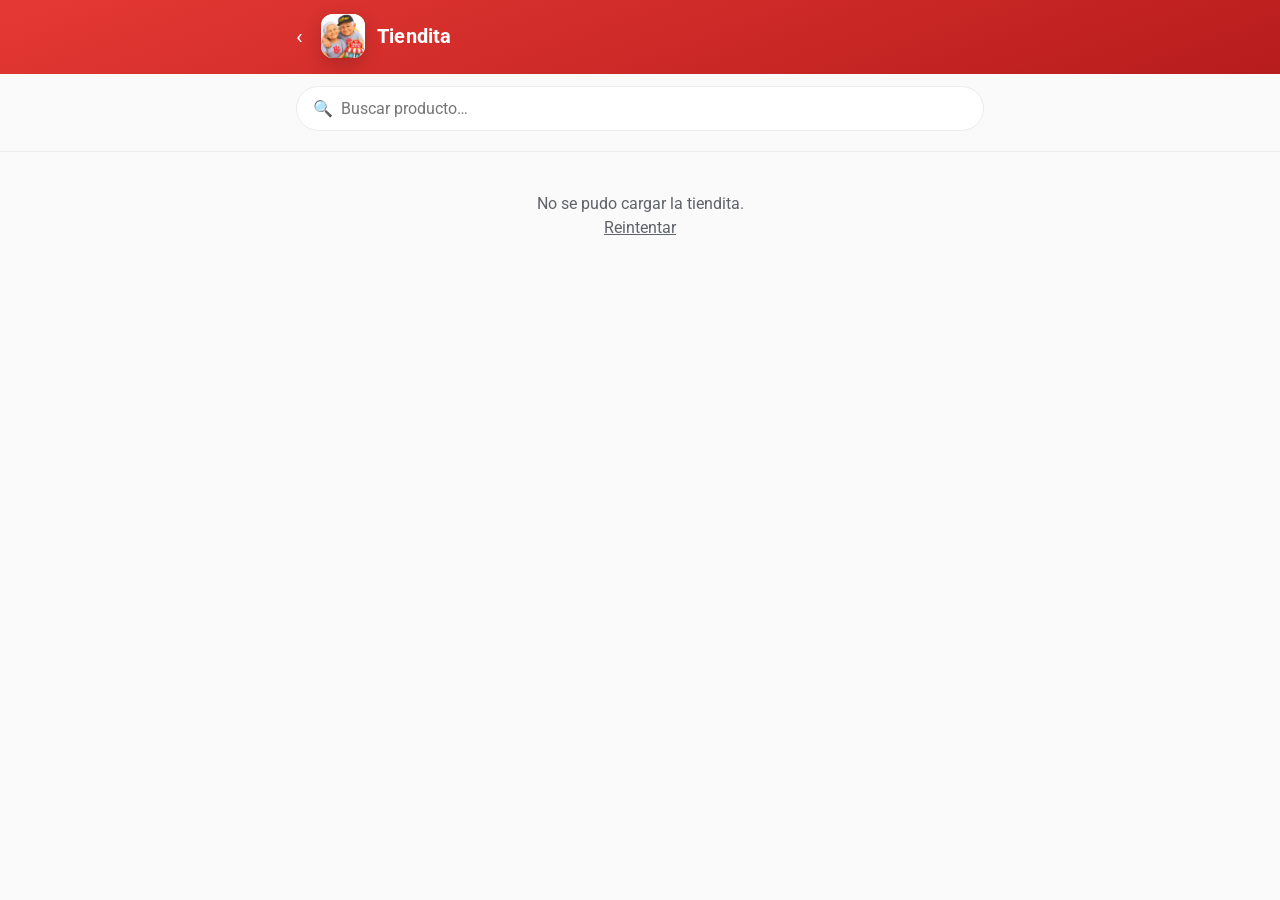
==== tiendita/index.html @ a95c4c8c "Tiendita web v1 Co-Authored-By: Claude Opus 5.5 <noreply@anthropic.com>" ====
<!doctype html>
<html lang="es">
<head>
<meta charset="utf-8">
<meta name="viewport" content="width=device-width, initial-scale=1, viewport-fit=cover">
<title>Tiendita · familiaMU</title>
<meta name="description" content="La tiendita de la familia: elige, paga con Yape, Plin o efectivo y envía tu pedido al grupo.">
<meta name="theme-color" content="#C62828">

<meta property="og:type" content="website">
<meta property="og:site_name" content="familiaMU">
<meta property="og:title" content="Tiendita familiaMU 🛒">
<meta property="og:description" content="Elige, paga con Yape, Plin o efectivo y envía tu pedido al grupo.">
<meta property="og:image" content="https://fammarroquin.github.io/familiaMU/assets/img/og.jpg">
<meta property="og:image:type" content="image/jpeg">
<meta property="og:image:width" content="1200">
<meta property="og:image:height" content="630">
<meta property="og:url" content="https://fammarroquin.github.io/familiaMU/tiendita/">
<meta name="twitter:card" content="summary_large_image">

<link rel="manifest" href="../manifest.webmanifest">
<link rel="icon" href="../assets/img/favicon.png">
<link rel="apple-touch-icon" href="../assets/img/apple-touch-icon.png">
<link rel="preconnect" href="https://fonts.googleapis.com">
<link href="https://fonts.googleapis.com/css2?family=Roboto:wght@400;500;700&display=swap" rel="stylesheet">
<link rel="stylesheet" href="../assets/estilo.css">
</head>
<body>

<div class="top">
  <div class="wrap fila">
    <a class="volver" href="../" aria-label="Volver a familiaMU">‹</a>
    <div class="icono"><img src="../assets/img/icon-192.png" alt=""></div>
    <h1>Tiendita</h1>
    <div class="persona" id="persona" hidden>
      👤 <span id="personaNombre"></span><br>
      <button class="enlace" type="button" id="btnNoSoyYo">No soy yo / cambiar</button>
    </div>
  </div>
</div>

<div class="buscador">
  <div class="wrap">
    <input id="buscar" type="search" placeholder="🔍  Buscar producto…" autocomplete="off" enterkeyhint="search" aria-label="Buscar producto">
    <div class="filtros" id="filtros" role="toolbar" aria-label="Filtrar por tipo"></div>
  </div>
</div>

<main class="wrap">
  <div class="aviso" id="avisoCerrada" hidden style="margin-top:14px">🔒 La tiendita está cerrada por ahora. Puedes mirar, pero aún no se puede pedir.</div>
  <div class="estado" id="estado">Cargando productos…</div>
  <div class="productos" id="productos"></div>
</main>

<div class="barra" id="barra" hidden>
  <div class="wrap">
    <div class="resumen"><b id="barraTotal">S/ 0.00</b><span id="barraCant">0 productos</span></div>
    <button class="boton" id="btnComprar" type="button">Comprar</button>
  </div>
</div>

<!-- Datos: solo la primera vez (se recuerdan en este celular) -->
<dialog class="hoja" id="dlgDatos">
  <form class="cuerpo" id="formDatos" novalidate>
    <div class="cabeza"><h3>¿Quién pide?</h3><button class="cerrar" type="button" data-cerrar aria-label="Cerrar">✕</button></div>
    <p class="nota">Solo te lo preguntamos una vez; queda guardado en este celular.</p>
    <label class="campo" id="cNombre"><span>Tu nombre</span>
      <input id="fNombre" maxlength="40" autocomplete="name" required>
      <small></small>
    </label>
    <label class="campo" id="cCelular"><span>Celular (opcional)</span>
      <input id="fCelular" inputmode="numeric" maxlength="15" autocomplete="tel" placeholder="9xx xxx xxx">
      <small></small>
    </label>
    <label class="campo" id="cCodigo"><span>Código del grupo</span>
      <input id="fCodigo" maxlength="6" autocomplete="off" autocapitalize="characters" spellcheck="false">
      <small>Pídelo en el grupo de WhatsApp de la familia.</small>
    </label>
    <button class="boton" type="submit">Seguir</button>
  </form>
</dialog>

<!-- Pago -->
<dialog class="hoja" id="dlgPago">
  <div class="cuerpo">
    <div class="cabeza"><h3>Tu pedido</h3><button class="cerrar" type="button" data-cerrar aria-label="Cerrar">✕</button></div>
    <ul class="lineas" id="pagoLineas"></ul>
    <div class="total"><span>Total</span><span id="pagoTotal">S/ 0.00</span></div>
    <p class="para">A nombre de <b id="pagoNombre"></b> · <button class="enlace" type="button" id="btnCambiarDatos">No soy yo / cambiar</button></p>

    <h2>¿Cómo pagas?</h2>
    <div class="medios" id="medios">
      <button class="medio" type="button" data-medio="yape" aria-pressed="false"><span class="e">💜</span>Yape</button>
      <button class="medio" type="button" data-medio="plin" aria-pressed="false"><span class="e">💙</span>Plin</button>
      <button class="medio" type="button" data-medio="efectivo" aria-pressed="false"><span class="e">💵</span>Efectivo</button>
    </div>

    <div id="bloqueBaucher" hidden>
      <h2>Baucher (opcional)</h2>
      <div class="baucher">
        <label class="boton borde" for="fBaucher">📷&nbsp; <span id="txtBaucher">Tomar o elegir foto</span></label>
        <input id="fBaucher" type="file" accept="image/*" hidden>
        <img id="imgBaucher" alt="Baucher" hidden>
        <button class="cerrar" type="button" id="btnQuitarBaucher" aria-label="Quitar foto" hidden>✕</button>
      </div>
    </div>

    <div id="bloquePagado" hidden>
      <h2>¿Ya pagaste?</h2>
      <div class="sino">
        <button type="button" class="si" data-pagado="si" aria-pressed="false">✅ Sí, ya pagué</button>
        <button type="button" class="no" data-pagado="no" aria-pressed="true">⏳ Todavía no</button>
      </div>
    </div>

    <div class="error" id="pagoError" hidden></div>
    <div class="pila">
      <button class="boton wa" type="button" id="btnEnviar" disabled>Enviar al grupo</button>
    </div>
  </div>
</dialog>

<!-- Listo -->
<dialog class="hoja" id="dlgListo">
  <div class="cuerpo listo">
    <div class="check">✓</div>
    <h3 id="listoTitulo">Pedido creado</h3>
    <p id="listoTexto">Queda pendiente hasta que lo aprueben en la app.</p>
    <img class="tarjeta" id="imgTarjeta" alt="Foto del pedido" hidden>
    <div class="aviso" id="listoAviso" hidden></div>
    <div class="pila">
      <button class="boton wa" type="button" id="btnReenviar">Enviar al grupo</button>
      <a class="boton borde" id="btnDescargar" hidden>Descargar foto del pedido</a>
      <button class="enlace" type="button" data-cerrar>Seguir comprando</button>
    </div>
  </div>
</dialog>

<script src="../assets/supabase.js"></script>
<script src="../assets/tiendita.js"></script>
<script src="../assets/app.js" data-base="../" defer></script>
</body>
</html>
---- assets/estilo.css ----
/* familiaMU — estilos compartidos (misma línea visual que AppFMarroquin) */
:root {
  --rojo: #D32F2F; --rojo2: #B71C1C; --texto: #1D1B20; --gris: #5F6368;
  --borde: #ECECEC; --fondo: #FAFAFA; --tarjeta: #FFFFFF; --suave: #FFEBEE;
  --verde: #2E7D32; --verde-suave: #E8F5E9; --sombra: 0 6px 18px rgba(0,0,0,.08);
}
@media (prefers-color-scheme: dark) {
  :root:not([data-theme="light"]) {
    --texto: #F1F1F1; --gris: #B9B9BE; --borde: #2E2E33; --fondo: #121214;
    --tarjeta: #1C1C20; --suave: #3A1E1E; --verde: #81C784; --verde-suave: #1D2B1E;
    --sombra: 0 6px 18px rgba(0,0,0,.35);
  }
}
:root[data-theme="dark"] {
  --texto: #F1F1F1; --gris: #B9B9BE; --borde: #2E2E33; --fondo: #121214;
  --tarjeta: #1C1C20; --suave: #3A1E1E; --verde: #81C784; --verde-suave: #1D2B1E;
  --sombra: 0 6px 18px rgba(0,0,0,.35);
}

* { box-sizing: border-box; }
html, body { margin: 0; }
body {
  font-family: Roboto, system-ui, sans-serif; background: var(--fondo); color: var(--texto);
  -webkit-font-smoothing: antialiased; -webkit-tap-highlight-color: transparent;
}
button, input { font: inherit; color: inherit; }
button { cursor: pointer; }
[hidden] { display: none !important; }

.wrap { max-width: 720px; margin: 0 auto; padding: 0 16px; }

/* ---------- Encabezado rojo ---------- */
header.hero {
  background: linear-gradient(160deg, #E53935, var(--rojo2));
  color: #fff; padding: 22px 0 22px; border-radius: 0 0 28px 28px;
}
.fila { display: flex; gap: 14px; align-items: center; }
.icono { width: 64px; height: 64px; border-radius: 18px; background: #fff; flex: none;
         box-shadow: 0 6px 18px rgba(0,0,0,.18); overflow: hidden; }
.icono img { width: 100%; height: 100%; object-fit: cover; display: block; }
h1 { font-size: 24px; margin: 0; letter-spacing: .2px; }
.sub { opacity: .9; margin-top: 2px; font-size: 14.5px; }
h2 { font-size: 13px; letter-spacing: 1.2px; color: var(--gris); margin: 26px 4px 12px; text-transform: uppercase; }

.boton {
  display: flex; align-items: center; justify-content: center; gap: 8px;
  width: 100%; padding: 15px; border-radius: 999px; border: 0;
  background: var(--rojo); color: #fff; font-weight: 700; font-size: 17px; text-decoration: none;
}
.boton:active { transform: scale(.98); }
.boton:disabled { opacity: .5; transform: none; cursor: default; }
.boton.claro { background: #fff; color: var(--rojo2); box-shadow: 0 8px 22px rgba(0,0,0,.2); }
.boton.borde { background: transparent; color: var(--rojo); border: 1.5px solid var(--rojo); }
.boton.wa { background: #25D366; color: #0B3D1F; }
.enlace { background: none; border: 0; padding: 0; color: inherit; text-decoration: underline; font-size: inherit; }

.aviso { background: var(--suave); border-radius: 16px; padding: 14px 16px; font-size: 14px; line-height: 1.45; }
footer { text-align: center; color: var(--gris); font-size: 12.5px; margin: 30px 0 24px; }

/* ---------- Portada ---------- */
.secciones { display: grid; gap: 12px; }
.seccion {
  display: flex; gap: 14px; align-items: center; padding: 16px;
  background: var(--tarjeta); border: 1px solid var(--borde); border-radius: 18px;
  color: inherit; text-decoration: none;
}
a.seccion:active { transform: scale(.99); }
.seccion .e { font-size: 30px; width: 48px; height: 48px; display: grid; place-items: center;
              background: var(--suave); border-radius: 14px; flex: none; }
.seccion b { display: block; font-size: 16px; }
.seccion span { color: var(--gris); font-size: 13.5px; line-height: 1.35; }
.seccion .flecha { margin-left: auto; color: var(--gris); font-size: 22px; }
.seccion.bloqueada { opacity: .65; }
.etiqueta { display: inline-block; font-size: 11px; font-weight: 700; letter-spacing: .4px;
            padding: 2px 8px; border-radius: 999px; background: var(--suave); color: var(--rojo); margin-left: 6px;
            vertical-align: 2px; }
.instalar { margin-top: 16px; }

/* ---------- Tiendita: barra superior ---------- */
.top { background: linear-gradient(160deg, #E53935, var(--rojo2)); color: #fff; padding: 14px 0 16px; }
.top .fila { gap: 12px; }
.top .icono { width: 44px; height: 44px; border-radius: 12px; }
.top h1 { font-size: 20px; }
.top a.volver { color: #fff; text-decoration: none; font-size: 22px; padding: 4px 6px 4px 0; }
.persona { margin-left: auto; font-size: 13px; text-align: right; line-height: 1.3; opacity: .95; }
.persona .enlace { color: #fff; }

.buscador { position: sticky; top: 0; z-index: 5; background: var(--fondo);
            padding: 12px 0 8px; border-bottom: 1px solid var(--borde); }
.buscador input {
  width: 100%; padding: 12px 16px; border-radius: 999px; border: 1px solid var(--borde);
  background: var(--tarjeta); font-size: 16px; outline: none;
}
.buscador input:focus { border-color: var(--rojo); }
.filtros { display: flex; gap: 8px; overflow-x: auto; padding: 10px 0 2px; scrollbar-width: none; }
.filtros::-webkit-scrollbar { display: none; }
.filtro { flex: none; padding: 7px 14px; border-radius: 999px; border: 1px solid var(--borde);
          background: var(--tarjeta); font-size: 14px; white-space: nowrap; }
.filtro[aria-pressed="true"] { background: var(--rojo); border-color: var(--rojo); color: #fff; }

/* ---------- Tiendita: productos ---------- */
.estado { text-align: center; color: var(--gris); padding: 40px 0; line-height: 1.5; }
.productos { display: grid; grid-template-columns: repeat(2, minmax(0, 1fr)); gap: 10px; padding: 14px 0 120px; }
@media (min-width: 560px) { .productos { grid-template-columns: repeat(3, minmax(0, 1fr)); } }
.prod { background: var(--tarjeta); border: 1px solid var(--borde); border-radius: 18px; overflow: hidden;
        display: flex; flex-direction: column; }
.prod.en-carrito { border-color: var(--rojo); box-shadow: 0 0 0 1px var(--rojo) inset; }
.foto { aspect-ratio: 1 / 1; background: var(--suave); display: grid; place-items: center; font-size: 46px; overflow: hidden; }
.foto img { width: 100%; height: 100%; object-fit: cover; display: block; }
.prod .info { padding: 10px 12px 12px; display: flex; flex-direction: column; gap: 2px; flex: 1; }
.prod .nombre { font-weight: 500; font-size: 14.5px; line-height: 1.3; }
.prod .marca { color: var(--gris); font-size: 12.5px; }
.prod .precio { font-weight: 700; font-size: 17px; margin-top: 4px; }
.prod .quedan { color: var(--rojo); font-size: 12px; font-weight: 500; }
.prod .acciones { margin-top: auto; padding-top: 8px; }
.agregar { width: 100%; padding: 9px; border-radius: 999px; border: 1.5px solid var(--rojo);
           background: transparent; color: var(--rojo); font-weight: 700; font-size: 14px; }
.contador { display: flex; align-items: center; justify-content: space-between; background: var(--suave);
            border-radius: 999px; padding: 3px; }
.contador button { width: 34px; height: 34px; border-radius: 50%; border: 0; background: var(--rojo); color: #fff;
                   font-size: 20px; font-weight: 700; line-height: 1; }
.contador button:disabled { opacity: .35; }
.contador output { font-weight: 700; font-size: 16px; min-width: 2ch; text-align: center; }

/* ---------- Barra del carrito ---------- */
.barra { position: fixed; left: 0; right: 0; bottom: 0; z-index: 10;
         padding: 10px 16px max(12px, env(safe-area-inset-bottom));
         background: var(--tarjeta); border-top: 1px solid var(--borde); box-shadow: 0 -6px 18px rgba(0,0,0,.08); }
.barra .wrap { display: flex; gap: 12px; align-items: center; padding: 0; }
.barra .resumen { flex: 1; line-height: 1.25; }
.barra .resumen b { font-size: 18px; display: block; }
.barra .resumen span { color: var(--gris); font-size: 13px; }
.barra .boton { width: auto; padding: 13px 26px; }

/* ---------- Hojas (dialog) ---------- */
dialog.hoja {
  border: 0; padding: 0; margin: auto auto 0; width: 100%; max-width: 560px; max-height: 92vh;
  border-radius: 24px 24px 0 0; background: var(--tarjeta); color: var(--texto);
}
@media (min-width: 600px) { dialog.hoja { margin: auto; border-radius: 24px; } }
dialog.hoja::backdrop { background: rgba(0,0,0,.45); }
.hoja .cuerpo { padding: 20px 16px max(18px, env(safe-area-inset-bottom)); }
.hoja .cabeza { display: flex; align-items: center; gap: 8px; margin-bottom: 14px; }
.hoja .cabeza h3 { margin: 0; font-size: 19px; flex: 1; }
.cerrar { border: 0; background: var(--suave); width: 34px; height: 34px; border-radius: 50%; font-size: 18px; color: var(--rojo); }
.hoja .nota { color: var(--gris); font-size: 13.5px; line-height: 1.4; margin: 0 0 14px; }

.campo { display: block; margin-bottom: 14px; }
.campo > span { display: block; font-size: 13.5px; font-weight: 500; margin-bottom: 6px; }
.campo input { width: 100%; padding: 13px 14px; border-radius: 14px; border: 1px solid var(--borde);
               background: var(--fondo); font-size: 16px; outline: none; }
.campo input:focus { border-color: var(--rojo); }
.campo.mal input { border-color: var(--rojo); }
.campo small { display: block; color: var(--gris); font-size: 12.5px; margin-top: 5px; }
.campo.mal small { color: var(--rojo); }
#fCodigo { text-transform: uppercase; letter-spacing: 4px; font-weight: 700; }

.lineas { list-style: none; margin: 0 0 6px; padding: 0; border: 1px solid var(--borde); border-radius: 16px; overflow: hidden; }
.lineas li { display: flex; gap: 10px; padding: 10px 14px; border-bottom: 1px solid var(--borde); font-size: 14.5px; }
.lineas li:last-child { border-bottom: 0; }
.lineas .c { color: var(--gris); min-width: 2.5ch; }
.lineas .n { flex: 1; }
.lineas .s { font-weight: 500; white-space: nowrap; }
.total { display: flex; justify-content: space-between; font-size: 18px; font-weight: 700; padding: 8px 4px 4px; }
.para { font-size: 13.5px; color: var(--gris); margin: 4px 4px 0; }
.para .enlace { color: var(--rojo); }

.medios { display: grid; grid-template-columns: repeat(3, 1fr); gap: 8px; }
.medio { padding: 14px 6px; border-radius: 16px; border: 1.5px solid var(--borde); background: var(--fondo);
         font-weight: 700; font-size: 15px; display: flex; flex-direction: column; align-items: center; gap: 4px; }
.medio .e { font-size: 24px; }
.medio[aria-pressed="true"] { border-color: var(--rojo); background: var(--suave); color: var(--rojo); }

.baucher { display: flex; gap: 12px; align-items: center; }
.baucher label.boton { width: auto; flex: 1; font-size: 15px; padding: 12px; }
.baucher img { width: 56px; height: 56px; object-fit: cover; border-radius: 12px; border: 1px solid var(--borde); }
.sino { display: grid; grid-template-columns: 1fr 1fr; gap: 8px; }
.sino button { padding: 12px; border-radius: 14px; border: 1.5px solid var(--borde); background: var(--fondo); font-weight: 500; }
.sino button[aria-pressed="true"] { border-color: var(--verde); background: var(--verde-suave); color: var(--verde); font-weight: 700; }
.sino button.no[aria-pressed="true"] { border-color: var(--gris); background: var(--fondo); color: var(--texto); }

.error { background: var(--suave); color: var(--rojo); border-radius: 14px; padding: 12px 14px; font-size: 14px; margin: 12px 0 0; line-height: 1.4; }
.listo { text-align: center; }
.listo .check { width: 72px; height: 72px; border-radius: 50%; background: var(--verde-suave); color: var(--verde);
                display: grid; place-items: center; font-size: 38px; margin: 6px auto 12px; }
.listo h3 { margin: 0 0 6px; font-size: 21px; }
.listo p { color: var(--gris); margin: 0 0 16px; line-height: 1.45; }
.pila { display: grid; gap: 10px; margin-top: 16px; }
.pila .enlace { color: var(--gris); padding: 8px; }
.listo .tarjeta { display: block; width: 100%; max-height: 38vh; object-fit: contain; margin: 0 auto 12px;
                  border-radius: 14px; border: 1px solid var(--borde); background: #fff; }
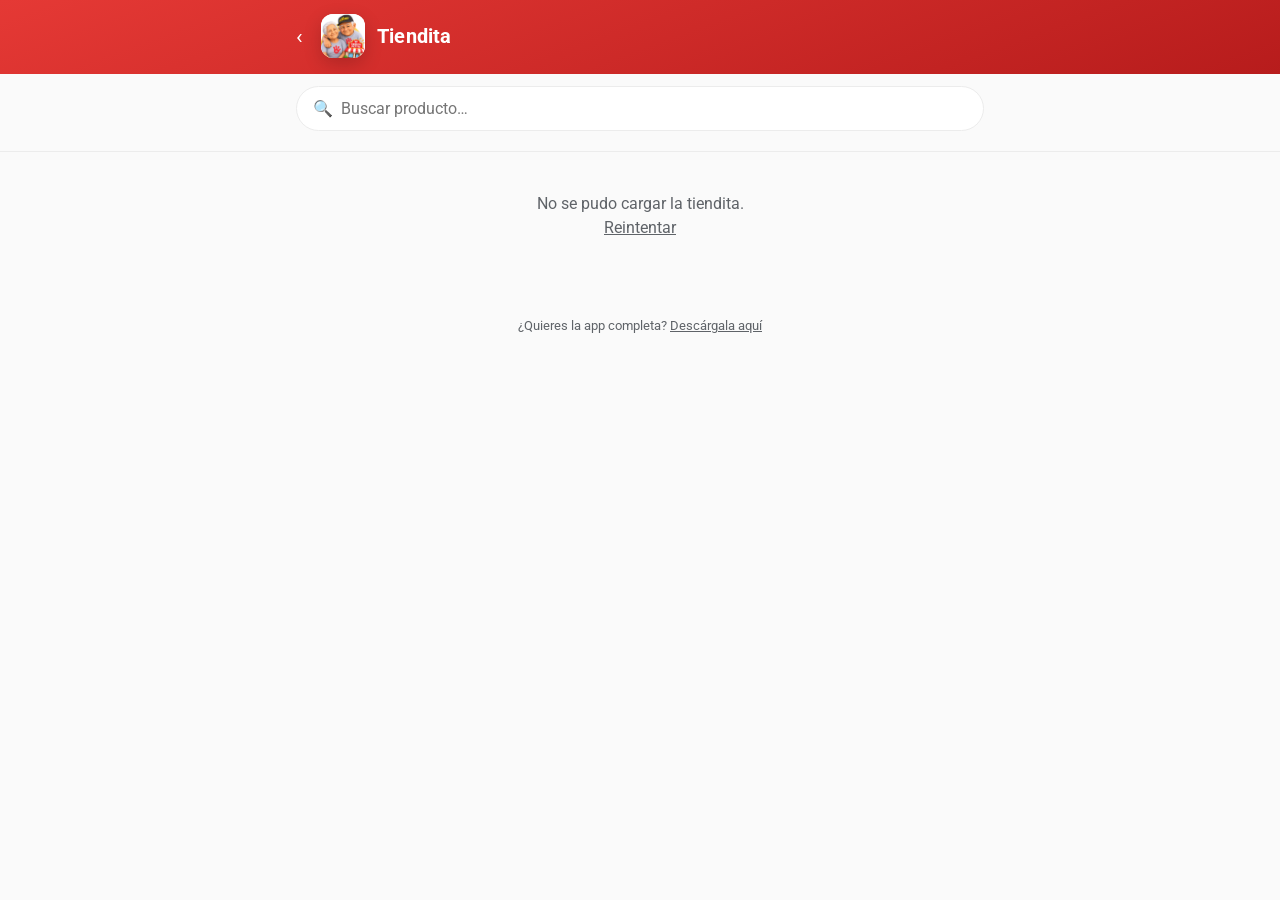
==== commit cc83344b: "Agregar opción "Descarga la app" (AppFMarroquin) - Portada: tarjeta junto a la Tiendita con ícono, v" ====
--- a/tiendita/index.html
+++ b/tiendita/index.html
@@ -50,6 +50,7 @@
   <div class="aviso" id="avisoCerrada" hidden style="margin-top:14px">🔒 La tiendita está cerrada por ahora. Puedes mirar, pero aún no se puede pedir.</div>
   <div class="estado" id="estado">Cargando productos…</div>
   <div class="productos" id="productos"></div>
+  <p class="pie-app" data-solo-android>¿Quieres la app completa? <a href="https://sigamef.github.io/appfmarroquin/">Descárgala aquí</a></p>
 </main>
 
 <div class="barra" id="barra" hidden>
@@ -138,6 +139,7 @@
 
 <script src="../assets/supabase.js"></script>
 <script src="../assets/tiendita.js"></script>
+<script src="../assets/descarga-app.js" defer></script>
 <script src="../assets/app.js" data-base="../" defer></script>
 </body>
 </html>
--- a/assets/estilo.css
+++ b/assets/estilo.css
@@ -76,6 +76,19 @@
             vertical-align: 2px; }
 .instalar { margin-top: 16px; }
 
+/* Tarjeta "Descarga la app": el botón baja a su propia fila en celular */
+.app-descarga { flex-wrap: wrap; }
+.app-descarga > div:nth-child(2) { flex: 1; min-width: 0; }
+.app-descarga .e { overflow: hidden; background: #fff; }
+.app-descarga .e img { width: 100%; height: 100%; object-fit: cover; display: block; }
+.app-descarga span { display: block; }
+.app-descarga .version { display: block; color: var(--gris); font-size: 12px; margin-top: 3px; }
+.app-descarga .boton { padding: 12px; font-size: 16px; }
+.app-descarga .solo-android { flex-basis: 100%; margin: 0; background: var(--suave); border-radius: 14px;
+                              padding: 12px 14px; font-size: 14px; line-height: 1.45; }
+.app-descarga .solo-android a { color: var(--rojo); font-weight: 500; }
+@media (min-width: 480px) { .app-descarga .boton { width: auto; padding: 11px 22px; } }
+
 /* ---------- Tiendita: barra superior ---------- */
 .top { background: linear-gradient(160deg, #E53935, var(--rojo2)); color: #fff; padding: 14px 0 16px; }
 .top .fila { gap: 12px; }
@@ -100,7 +113,9 @@
 
 /* ---------- Tiendita: productos ---------- */
 .estado { text-align: center; color: var(--gris); padding: 40px 0; line-height: 1.5; }
-.productos { display: grid; grid-template-columns: repeat(2, minmax(0, 1fr)); gap: 10px; padding: 14px 0 120px; }
+.productos { display: grid; grid-template-columns: repeat(2, minmax(0, 1fr)); gap: 10px; padding: 14px 0; }
+.pie-app { text-align: center; color: var(--gris); font-size: 13px; margin: 10px 0 0; padding-bottom: 120px; }
+.pie-app a { color: inherit; }
 @media (min-width: 560px) { .productos { grid-template-columns: repeat(3, minmax(0, 1fr)); } }
 .prod { background: var(--tarjeta); border: 1px solid var(--borde); border-radius: 18px; overflow: hidden;
         display: flex; flex-direction: column; }
@@ -111,7 +126,9 @@
 .prod .nombre { font-weight: 500; font-size: 14.5px; line-height: 1.3; }
 .prod .marca { color: var(--gris); font-size: 12.5px; }
 .prod .precio { font-weight: 700; font-size: 17px; margin-top: 4px; }
-.prod .quedan { color: var(--rojo); font-size: 12px; font-weight: 500; }
+.prod .quedan { color: var(--gris); font-size: 12.5px; }
+.prod .quedan.pocas { color: var(--rojo); font-weight: 700; }
+.prod .tope { display: block; text-align: center; color: var(--gris); font-size: 11.5px; margin-top: 5px; }
 .prod .acciones { margin-top: auto; padding-top: 8px; }
 .agregar { width: 100%; padding: 9px; border-radius: 999px; border: 1.5px solid var(--rojo);
            background: transparent; color: var(--rojo); font-weight: 700; font-size: 14px; }
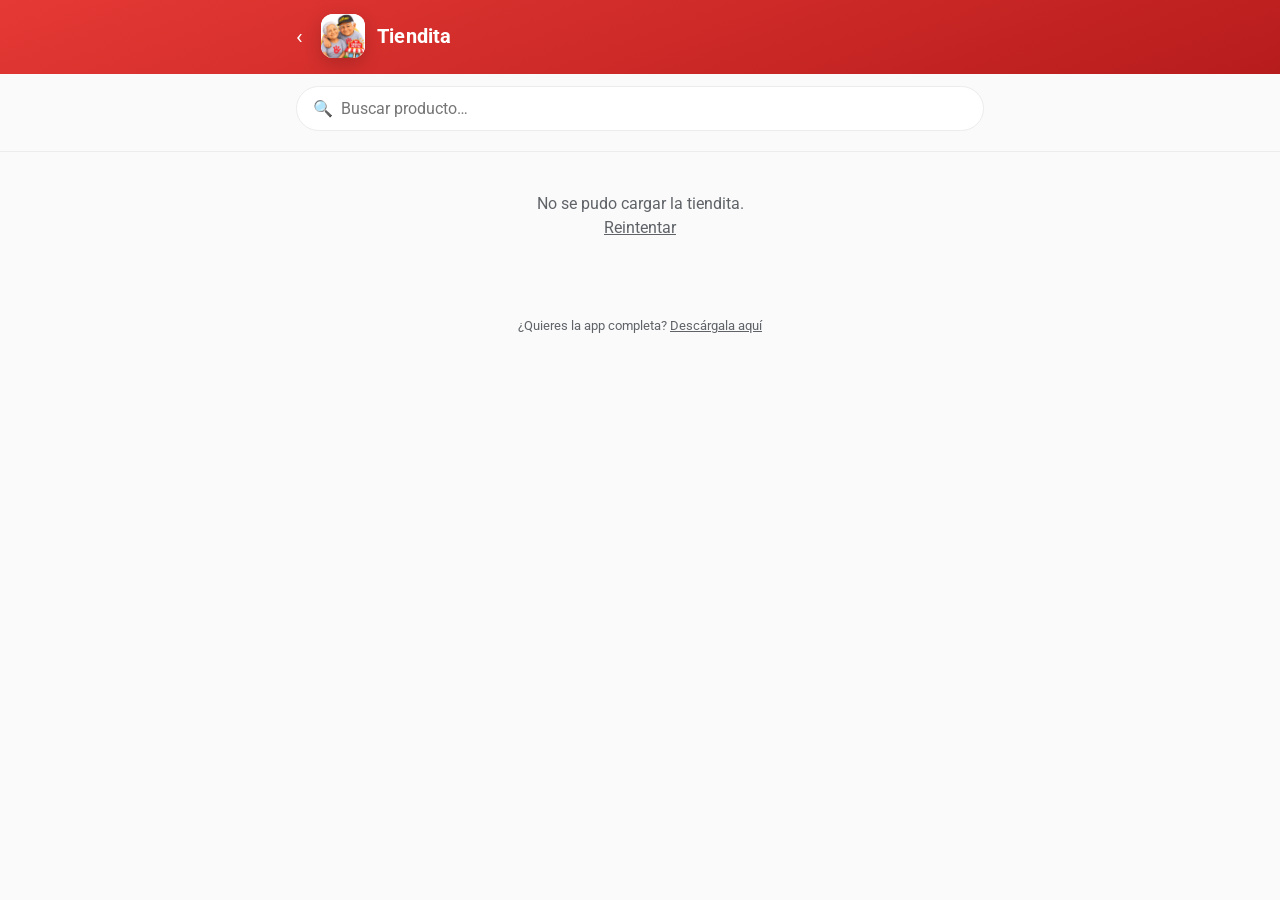
==== commit a94d446f: "Mueve la página de instalación de AppFMarroquin a familiaMU (/app/) - app/index.html y app/descargar" ====
--- a/tiendita/index.html
+++ b/tiendita/index.html
@@ -50,7 +50,7 @@
   <div class="aviso" id="avisoCerrada" hidden style="margin-top:14px">🔒 La tiendita está cerrada por ahora. Puedes mirar, pero aún no se puede pedir.</div>
   <div class="estado" id="estado">Cargando productos…</div>
   <div class="productos" id="productos"></div>
-  <p class="pie-app" data-solo-android>¿Quieres la app completa? <a href="https://sigamef.github.io/appfmarroquin/">Descárgala aquí</a></p>
+  <p class="pie-app" data-solo-android>¿Quieres la app completa? <a href="../app/">Descárgala aquí</a></p>
 </main>
 
 <div class="barra" id="barra" hidden>
@@ -127,11 +127,9 @@
     <div class="check">✓</div>
     <h3 id="listoTitulo">Pedido creado</h3>
     <p id="listoTexto">Queda pendiente hasta que lo aprueben en la app.</p>
-    <img class="tarjeta" id="imgTarjeta" alt="Foto del pedido" hidden>
     <div class="aviso" id="listoAviso" hidden></div>
     <div class="pila">
       <button class="boton wa" type="button" id="btnReenviar">Enviar al grupo</button>
-      <a class="boton borde" id="btnDescargar" hidden>Descargar foto del pedido</a>
       <button class="enlace" type="button" data-cerrar>Seguir comprando</button>
     </div>
   </div>
--- a/assets/estilo.css
+++ b/assets/estilo.css
@@ -88,6 +88,9 @@
                               padding: 12px 14px; font-size: 14px; line-height: 1.45; }
 .app-descarga .solo-android a { color: var(--rojo); font-weight: 500; }
 @media (min-width: 480px) { .app-descarga .boton { width: auto; padding: 11px 22px; } }
+/* NotasApp: mismo diseño, con el verde de su ícono */
+.app-notas .boton { background: #00897B; }
+.app-notas:target { border-color: #00897B; box-shadow: 0 0 0 2px #00897B; }
 
 /* ---------- Tiendita: barra superior ---------- */
 .top { background: linear-gradient(160deg, #E53935, var(--rojo2)); color: #fff; padding: 14px 0 16px; }
@@ -182,7 +185,7 @@
 .para { font-size: 13.5px; color: var(--gris); margin: 4px 4px 0; }
 .para .enlace { color: var(--rojo); }
 
-.medios { display: grid; grid-template-columns: repeat(3, 1fr); gap: 8px; }
+.medios { display: grid; grid-auto-flow: column; grid-auto-columns: 1fr; gap: 8px; }
 .medio { padding: 14px 6px; border-radius: 16px; border: 1.5px solid var(--borde); background: var(--fondo);
          font-weight: 700; font-size: 15px; display: flex; flex-direction: column; align-items: center; gap: 4px; }
 .medio .e { font-size: 24px; }
